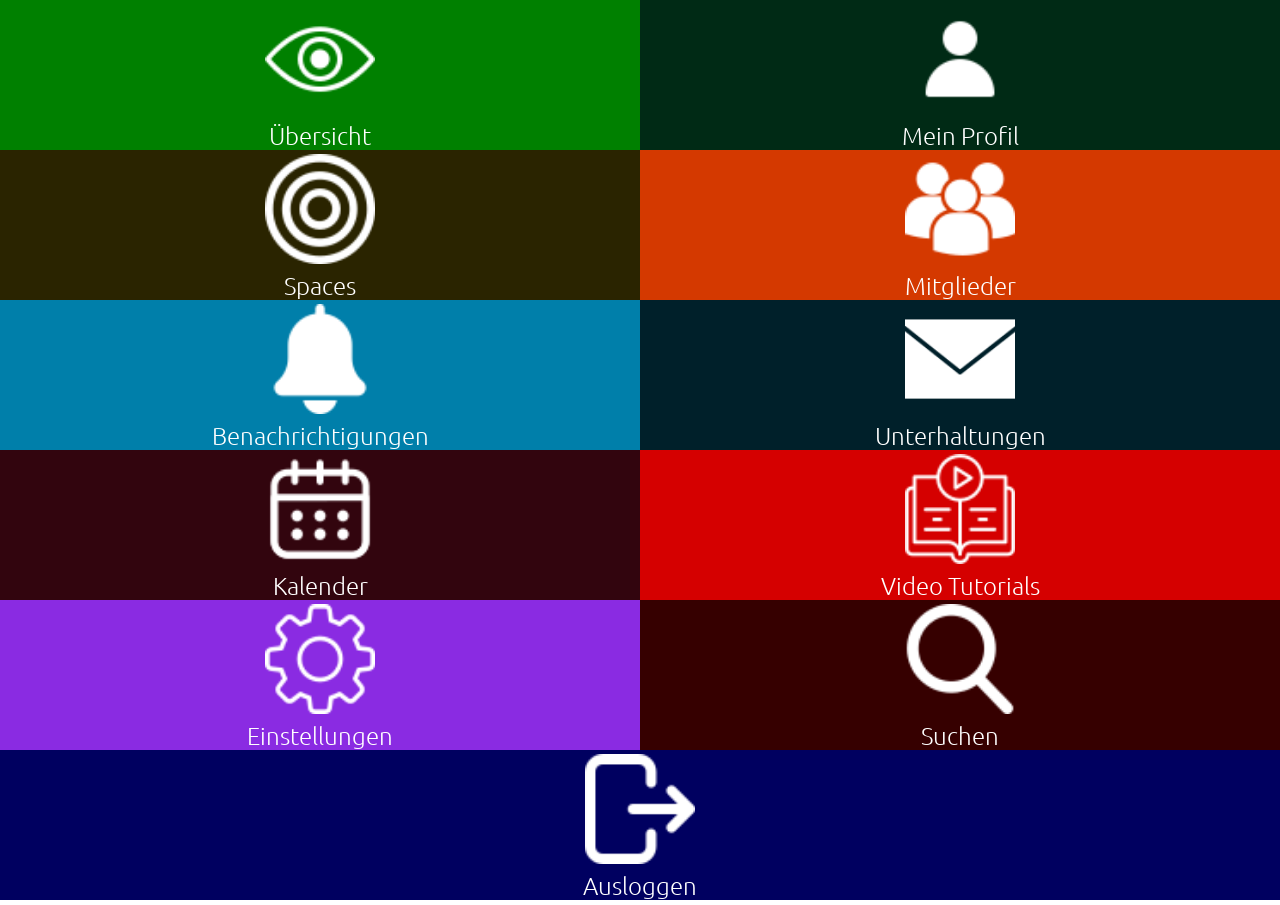
==== index.html @ 4f26ee35 "horizontal layout responsive" ====
<!DOCTYPE html>
<html lang="en">
  <head>
    <meta charset="UTF-8" />
    <meta http-equiv="X-UA-Compatible" content="IE=edge" />
    <meta name="viewport" content="width=device-width, initial-scale=1.0" />
    <title>Interface Gesher</title>
    <link rel="stylesheet" href="style.css" />
  </head>
  <body>
    <div class="main">
      <div class="grid">
        <a href="https://gesher.zwst.org/dashboard">
          <div class="box box1">
            <img src="images/icons8-eyes-64.png" />
            <p>Übersicht</p>
          </div>
        </a>
        <a href="">
          <div class="box box2">
            <img src="images/icons8-user-64.png" />
            <p>Mein Profil</p>
          </div>
        </a>
        <a href="https://gesher.zwst.org/spaces">
          <div class="box box3">
            <img src="images/bullseye-game.png" />
            <p>Spaces</p>
          </div>
        </a>
        <a href="https://gesher.zwst.org/people">
          <div class="box box4">
            <img src="images/multiple-users-silhouette.png" />
            <p>Mitglieder</p>
          </div>
        </a>
        <a href="https://gesher.zwst.org/notification/overview">
          <div class="box box5">
            <img src="images/bell.png" />
            <p class="change">Benachrichtigungen</p>
          </div>
        </a>
        <a href="https://gesher.zwst.org/mail/mail/index">
          <div class="box box6">
            <img src="images/icons8-email-100.png" />
            <p class="change">Unterhaltungen</p>
          </div>
        </a>
        <a href="https://gesher.zwst.org/calendar/global/index">
          <div class="box box7">
            <img src="images/calendar.png" />
            <p>Kalender</p>
          </div>
        </a>
        <a href="https://gesher.zwst.org/p/4">
          <div class="box box8">
            <img src="images/e-book.png" />
            <p class="change">Video Tutorials</p>
          </div>
        </a>
        <a href="https://gesher.zwst.org/user/account/edit">
          <div class="box box9">
            <img src="images/settings.png" />
            <p class="change">Einstellungen</p>
          </div>
        </a>
        <a href="https://gesher.zwst.org/search">
          <div class="box box10">
            <img src="images/search.png" />
            <p>Suchen</p>
          </div>
        </a>
        <a class="box11" href="https://gesher.zwst.org/user/auth/logout">
          <div class="box">
            <img src="images/log-out.png" />
            <p>Ausloggen</p>
          </div>
        </a>
      </div>
    </div>
  </body>
</html>
---- style.css ----
@import url('https://fonts.googleapis.com/css2?family=Ubuntu:ital,wght@1,300&display=swap');

*{
    margin: 0;
    padding: 0;
    font-family: 'Ubuntu', sans-serif;
}

html,body
{
    width: 100%;
    height: 100%;
    margin: 0px;
    padding: 0px;
    overflow-x: hidden; 
}

.grid{
    display: grid;
    grid-template-columns: auto auto;
}

.main{
    display: flex;
    justify-content: center;
    text-align: center;
    color: white;
    font-weight: 200;
    font-size: 24px;
}

.box{
    padding: 4px 10px;
}

a{
    height: calc(100vh/6);
    width: 50vw;
    text-decoration: none;
    color: white
}


img{
    height: calc(100vh/6 - 40px);
    width: calc(100vh/6 - 40px);
}

.box1{
    background-color: #008000;
}
.box2{
    background-color: #002A15;
}
.box3{
    background-color: #2A2400;
}
.box4{
    background-color: #D43900;
}
.box5{
    background-color: #007FAA;
}
.box6{
    background-color: #00202A;
}
.box7{
    background-color: #32050E;
}
.box8{
    background-color: #D50000;
}
.box9{
    background-color: #8A2BE2;
}
.box10{
    background-color: #360000;
}

.box11{
    grid-column: 1 / span 2;
    background-color: #000060;
    width: 100vw;
}


.box:hover p{
    font-weight: bold;
    transition: all;
    transition-duration: 700ms;
    transform: rotateX(360deg);
}


@media screen and (max-width:450px) {
    .change{
        font-size: 18px;
    }
    .box{
        height: calc(100vh/6);
        display: flex;
        flex-direction: column;
        justify-content: space-evenly;
        align-items: center;
    }
    .box11{
        display: flex;
        flex-direction: column;
        justify-content: space-evenly;
        align-items: center;
    }
}

@media screen and (max-width:325px) {
    .change{
        font-size: 15px;
    }
}

@media screen and (max-height:470px) {
    .box{
        height: calc(100vh/6);
        display: flex;
        align-items: center;
        justify-content: center;
        flex-direction: row;
    }
    img{
        height: calc(100vh/6 - 10px);
        width: calc(100vh/6 - 10px);
        margin-right: 10px;
    }
}
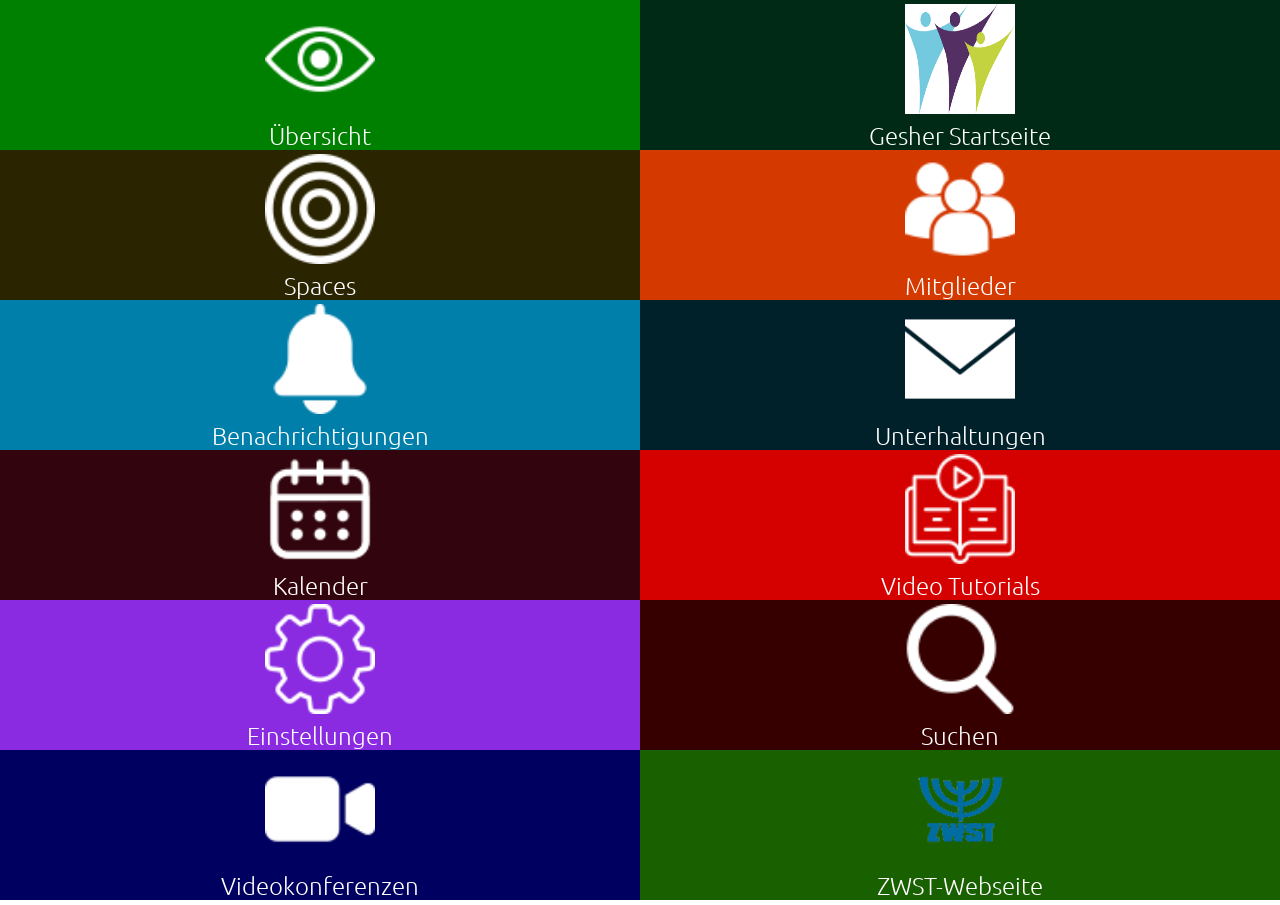
==== commit b4e8ad7b: "last commit" ====
--- a/index.html
+++ b/index.html
@@ -16,10 +16,10 @@
             <p>Übersicht</p>
           </div>
         </a>
-        <a href="">
-          <div class="box box2">
-            <img src="images/icons8-user-64.png" />
-            <p>Mein Profil</p>
+        <a href="https://gesher.zwst.org/s/start/">
+          <div class="box box2 change">
+            <img src="images/Gesher-Startseitepng.png" />
+            <p>Gesher Startseite</p>
           </div>
         </a>
         <a href="https://gesher.zwst.org/spaces">
@@ -70,12 +70,24 @@
             <p>Suchen</p>
           </div>
         </a>
-        <a class="box11" href="https://gesher.zwst.org/user/auth/logout">
+        <a href="https://gesher.zwst.org/jitsi-meet/room">
+          <div class="box change box11">
+            <img src="images/video-camera.png" />
+            <p>Videokonferenzen</p>
+          </div>
+        </a>
+        <a href="https://zwst.org/de/angebote/inklusionsfachbereich-gesher">
+          <div class="box change box12">
+            <img src="images/Gesher.png" />
+            <p>ZWST-Webseite</p>
+          </div>
+        </a>
+        <!-- <a class="box11 change" href="https://gesher.zwst.org/jitsi-meet/room">
           <div class="box">
             <img src="images/log-out.png" />
-            <p>Ausloggen</p>
+            <p>Videokonferenzen</p>
           </div>
-        </a>
+        </a> -->
       </div>
     </div>
   </body>
--- a/style.css
+++ b/style.css
@@ -78,11 +78,12 @@
 }
 
 .box11{
-    grid-column: 1 / span 2;
     background-color: #000060;
-    width: 100vw;
 }
 
+.box12{
+    background-color: #186000;
+}
 
 .box:hover p{
     font-weight: bold;
@@ -98,12 +99,6 @@
     }
     .box{
         height: calc(100vh/6);
-        display: flex;
-        flex-direction: column;
-        justify-content: space-evenly;
-        align-items: center;
-    }
-    .box11{
         display: flex;
         flex-direction: column;
         justify-content: space-evenly;
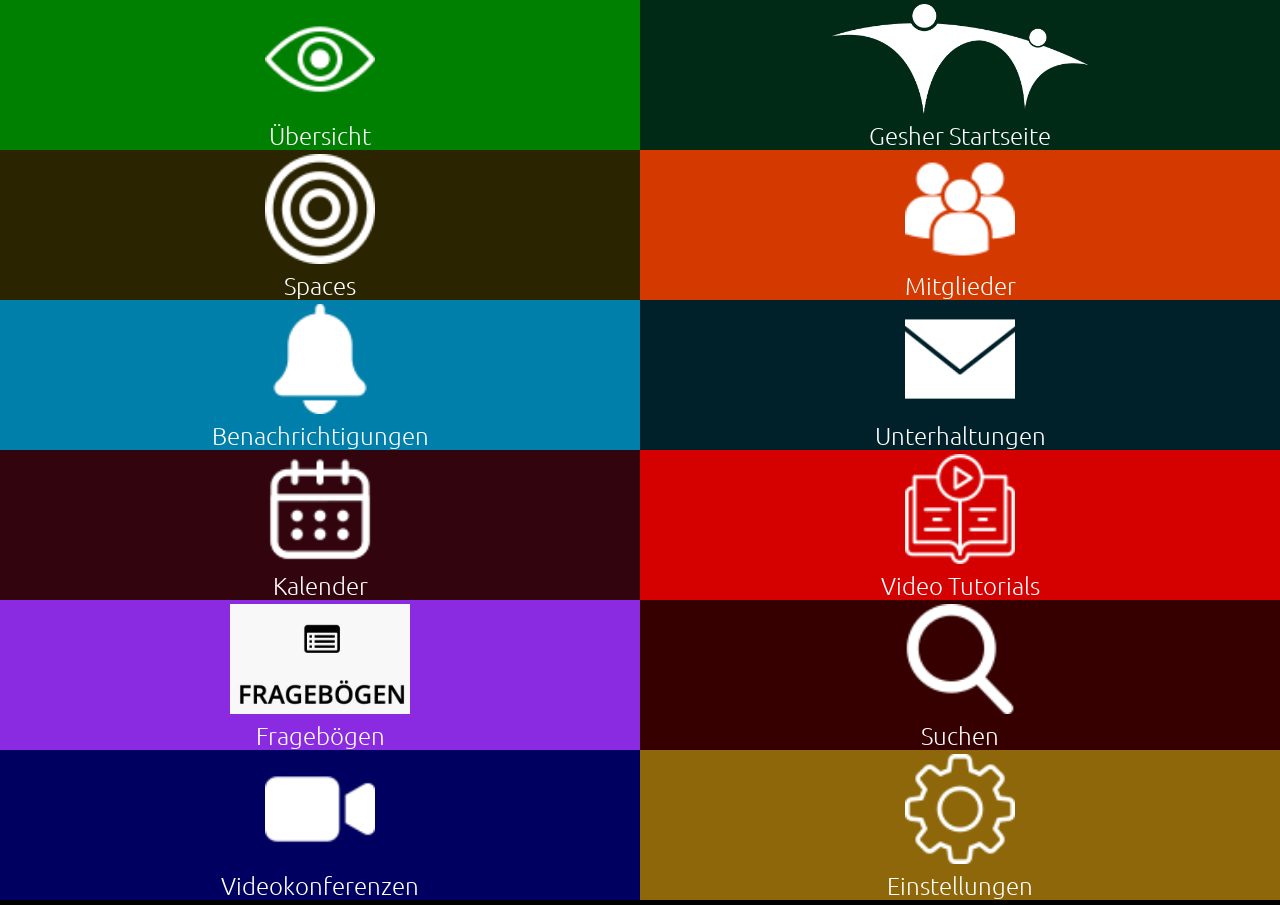
==== commit 6814d437: "lastest commit" ====
--- a/index.html
+++ b/index.html
@@ -16,9 +16,9 @@
             <p>Übersicht</p>
           </div>
         </a>
-        <a href="https://gesher.zwst.org/s/start/">
+        <a href="https://gesher.zwst.org/s/start/" class="custom">
           <div class="box box2 change">
-            <img src="images/Gesher-Startseitepng.png" />
+            <img src="images/MicrosoftTeams-image.png" />
             <p>Gesher Startseite</p>
           </div>
         </a>
@@ -58,10 +58,10 @@
             <p class="change">Video Tutorials</p>
           </div>
         </a>
-        <a href="https://gesher.zwst.org/user/account/edit">
+        <a href="https://gesher.zwst.org/survey/show-global/single?id=1">
           <div class="box box9">
-            <img src="images/settings.png" />
-            <p class="change">Einstellungen</p>
+            <img src="images/Fragebögen.jpg" />
+            <p class="change">Fragebögen</p>
           </div>
         </a>
         <a href="https://gesher.zwst.org/search">
@@ -76,10 +76,10 @@
             <p>Videokonferenzen</p>
           </div>
         </a>
-        <a href="https://zwst.org/de/angebote/inklusionsfachbereich-gesher">
+        <a href="https://gesher.zwst.org/user/account/edit">
           <div class="box change box12">
-            <img src="images/Gesher.png" />
-            <p>ZWST-Webseite</p>
+            <img src="images/settings.png" />
+            <p>Einstellungen</p>
           </div>
         </a>
         <!-- <a class="box11 change" href="https://gesher.zwst.org/jitsi-meet/room">
--- a/style.css
+++ b/style.css
@@ -3,6 +3,7 @@
 *{
     margin: 0;
     padding: 0;
+    box-sizing: border-box;
     font-family: 'Ubuntu', sans-serif;
 }
 
@@ -13,6 +14,8 @@
     margin: 0px;
     padding: 0px;
     overflow-x: hidden; 
+    overflow-y: hidden;
+    background-color: black;
 }
 
 .grid{
@@ -39,11 +42,19 @@
     text-decoration: none;
     color: white
 }
+/* 2.3359375   14.015625     2.568561872909699 */
+
+.custom{
+    height: calc(100vh/6);
+    width: 50vw;
+    text-decoration: none;
+    color: white
+}
 
 
 img{
     height: calc(100vh/6 - 40px);
-    width: calc(100vh/6 - 40px);
+    /* width: calc(100vh/6 - 40px); */
 }
 
 .box1{
@@ -82,7 +93,7 @@
 }
 
 .box12{
-    background-color: #186000;
+    background-color: #8d6709;
 }
 
 .box:hover p{
@@ -112,6 +123,12 @@
     }
 }
 
+@media screen and (max-width:338px) {
+    .custom .box img {
+        width: calc(100vh/6 - 40px);
+    }
+}
+
 @media screen and (max-height:470px) {
     .box{
         height: calc(100vh/6);
@@ -125,4 +142,4 @@
         width: calc(100vh/6 - 10px);
         margin-right: 10px;
     }
-}+}
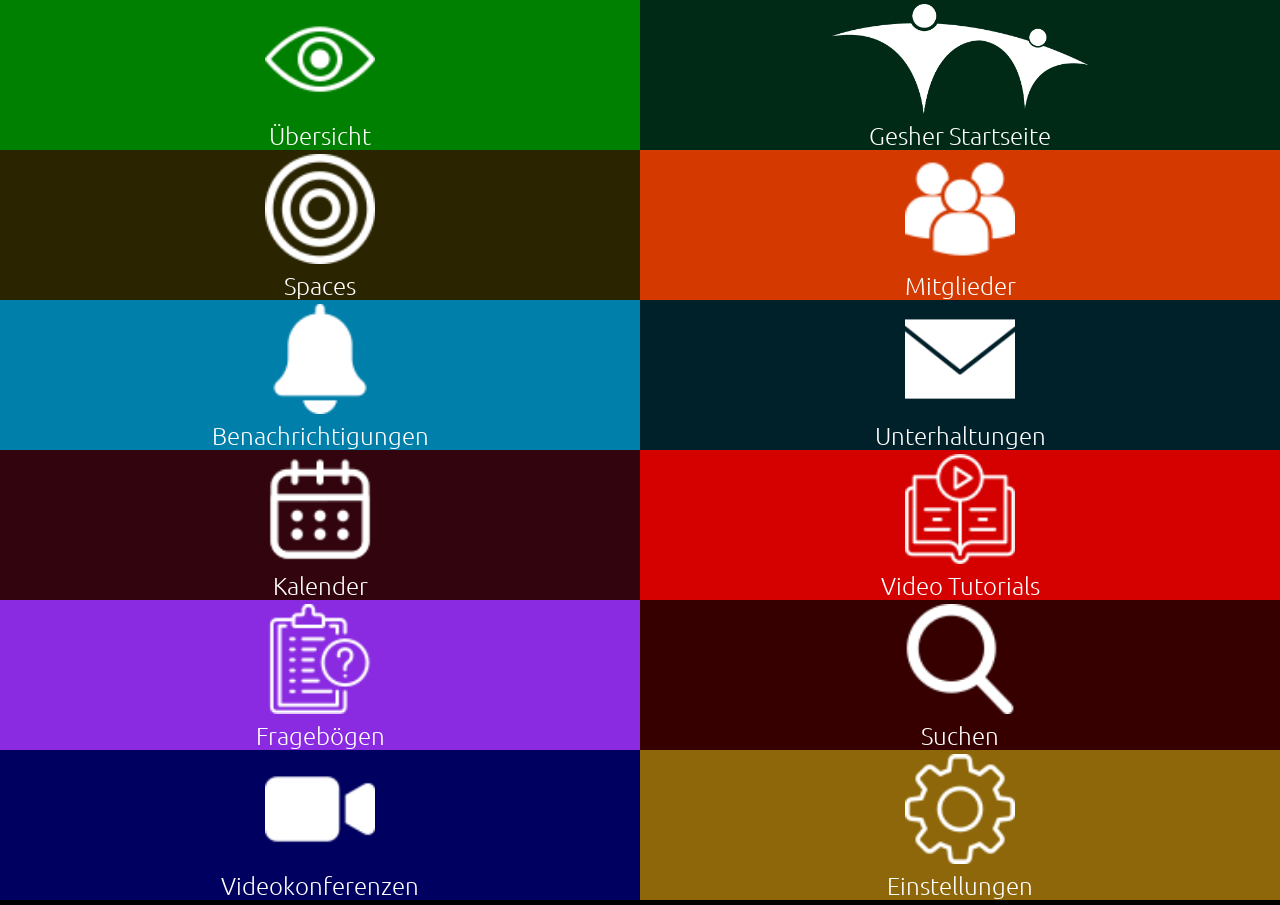
==== commit d1cf8a28: "latest latest changes" ====
--- a/index.html
+++ b/index.html
@@ -60,7 +60,7 @@
         </a>
         <a href="https://gesher.zwst.org/survey/show-global/single?id=1">
           <div class="box box9">
-            <img src="images/Fragebögen.jpg" />
+            <img src="images/questionnaire.png" />
             <p class="change">Fragebögen</p>
           </div>
         </a>
